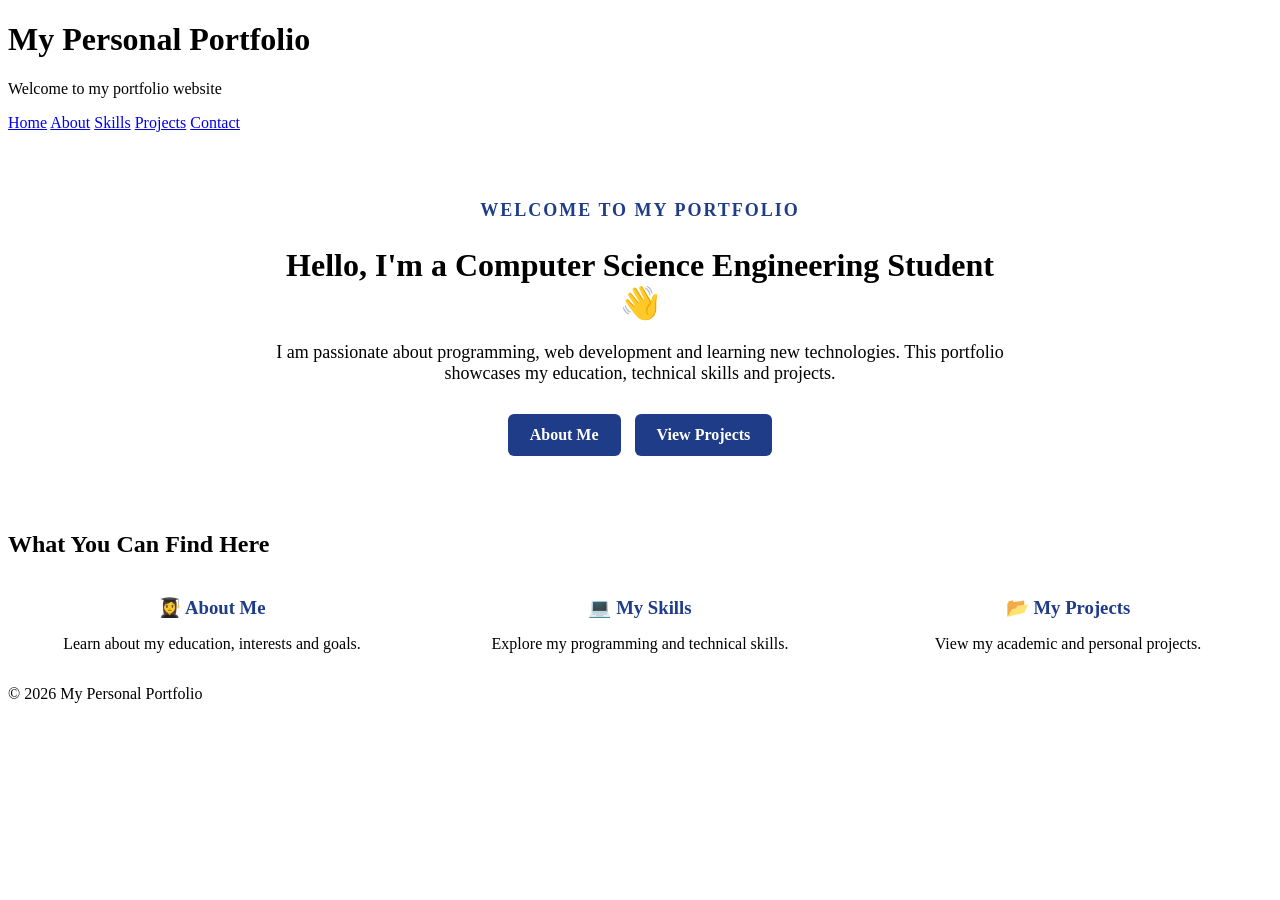
==== index.html @ 9970aa61 "Add files via upload" ====
<!DOCTYPE html>
<html lang="en">

<head>
    <meta charset="UTF-8">
    <meta name="viewport" content="width=device-width, initial-scale=1.0">

    <title>My Personal Portfolio</title>

    <link rel="stylesheet" href="style.css">
</head>

<body>

    <!-- Header -->
    <header>
        <h1>My Personal Portfolio</h1>
        <p>Welcome to my portfolio website</p>
    </header>

    <!-- Navigation -->
    <nav>
        <a href="index.html">Home</a>
        <a href="about.html">About</a>
        <a href="skills.html">Skills</a>
        <a href="projects.html">Projects</a>
        <a href="contact.html">Contact</a>
    </nav>

    <!-- Main Content -->
    <main>

        <section class="hero">

            <div class="hero-text">

                <p class="welcome">WELCOME TO MY PORTFOLIO</p>

                <h2>Hello, I'm a Computer Science Engineering Student 👋</h2>

                <p>
                    I am passionate about programming, web development
                    and learning new technologies. This portfolio
                    showcases my education, technical skills and projects.
                </p>

                <div class="buttons">
                    <a href="about.html" class="button">About Me</a>
                    <a href="projects.html" class="button">View Projects</a>
                </div>

            </div>

        </section>

        <!-- Quick Information -->
        <section>

            <h2>What You Can Find Here</h2>

            <div class="cards">

                <article class="card">
                    <h3>👩‍🎓 About Me</h3>
                    <p>
                        Learn about my education, interests and goals.
                    </p>
                </article>

                <article class="card">
                    <h3>💻 My Skills</h3>
                    <p>
                        Explore my programming and technical skills.
                    </p>
                </article>

                <article class="card">
                    <h3>📂 My Projects</h3>
                    <p>
                        View my academic and personal projects.
                    </p>
                </article>

            </div>

        </section>

    </main>

    <!-- Footer -->
    <footer>
        <p>&copy; 2026 My Personal Portfolio</p>
    </footer>

</body>

</html>
---- style.css ----
/* Home Page */

.hero {
    text-align: center;
    padding: 50px 30px;
}

.hero-text {
    max-width: 750px;
    margin: auto;
}

.welcome {
    color: #1f3c88;
    font-weight: bold;
    letter-spacing: 2px;
    margin-bottom: 10px;
}

.hero h2 {
    font-size: 32px;
    margin-bottom: 20px;
}

.hero p {
    font-size: 18px;
    margin-bottom: 20px;
}

.buttons {
    margin-top: 25px;
}

.button {
    display: inline-block;
    background-color: #1f3c88;
    color: white;
    text-decoration: none;
    padding: 12px 22px;
    margin: 5px;
    border-radius: 6px;
    font-weight: bold;
}

.button:hover {
    background-color: #162447;
}

/* Cards */

.cards {
    display: flex;
    gap: 20px;
    justify-content: center;
}

.card {
    flex: 1;
    text-align: center;
}

.card h3 {
    color: #1f3c88;
    margin-bottom: 10px;
}

/* Mobile */

@media (max-width: 700px) {

    .cards {
        flex-direction: column;
    }

    .hero h2 {
        font-size: 26px;
    }
}
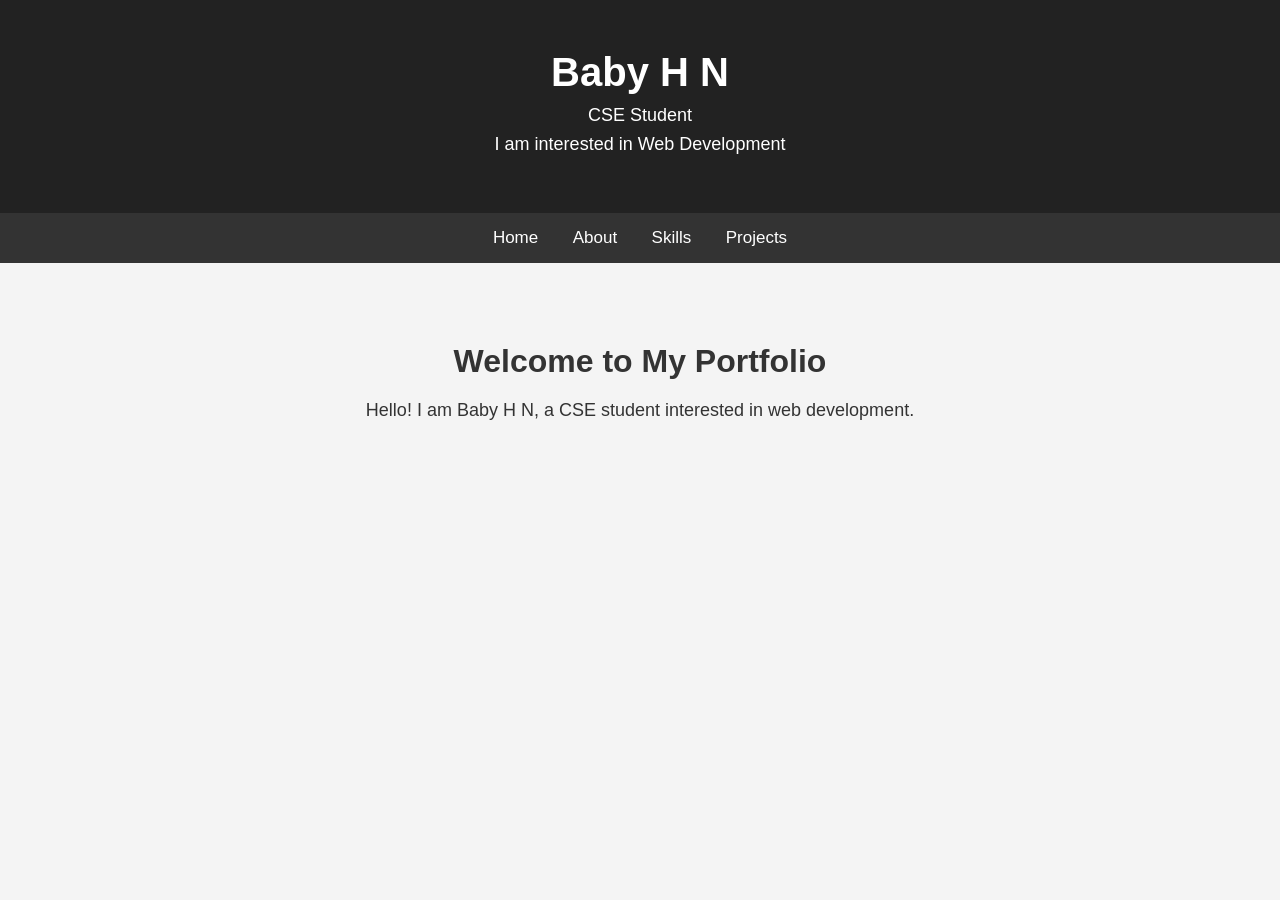
==== commit 21c3abe5: "Add files via upload" ====
--- a/index.html
+++ b/index.html
@@ -1,97 +1,32 @@
 <!DOCTYPE html>
 <html lang="en">
-
 <head>
+    
     <meta charset="UTF-8">
     <meta name="viewport" content="width=device-width, initial-scale=1.0">
-
-    <title>My Personal Portfolio</title>
-
+    <title>Baby H N - Personal Portfolio</title>
     <link rel="stylesheet" href="style.css">
 </head>
 
 <body>
 
-    <!-- Header -->
     <header>
-        <h1>My Personal Portfolio</h1>
-        <p>Welcome to my portfolio website</p>
+        <h1>Baby H N</h1>
+        <p>CSE Student</p>
+        <p>I am interested in Web Development</p>
     </header>
 
-    <!-- Navigation -->
     <nav>
         <a href="index.html">Home</a>
         <a href="about.html">About</a>
         <a href="skills.html">Skills</a>
-        <a href="projects.html">Projects</a>
-        <a href="contact.html">Contact</a>
+        <a href="project.html">Projects</a>
     </nav>
 
-    <!-- Main Content -->
     <main>
-
-        <section class="hero">
-
-            <div class="hero-text">
-
-                <p class="welcome">WELCOME TO MY PORTFOLIO</p>
-
-                <h2>Hello, I'm a Computer Science Engineering Student 👋</h2>
-
-                <p>
-                    I am passionate about programming, web development
-                    and learning new technologies. This portfolio
-                    showcases my education, technical skills and projects.
-                </p>
-
-                <div class="buttons">
-                    <a href="about.html" class="button">About Me</a>
-                    <a href="projects.html" class="button">View Projects</a>
-                </div>
-
-            </div>
-
-        </section>
-
-        <!-- Quick Information -->
-        <section>
-
-            <h2>What You Can Find Here</h2>
-
-            <div class="cards">
-
-                <article class="card">
-                    <h3>👩‍🎓 About Me</h3>
-                    <p>
-                        Learn about my education, interests and goals.
-                    </p>
-                </article>
-
-                <article class="card">
-                    <h3>💻 My Skills</h3>
-                    <p>
-                        Explore my programming and technical skills.
-                    </p>
-                </article>
-
-                <article class="card">
-                    <h3>📂 My Projects</h3>
-                    <p>
-                        View my academic and personal projects.
-                    </p>
-                </article>
-
-            </div>
-
-        </section>
-
+        <h2>Welcome to My Portfolio</h2>
+        <p>Hello! I am Baby H N, a CSE student interested in web development.</p>
     </main>
 
-    <!-- Footer -->
-    <footer>
-        <p>&copy; 2026 My Personal Portfolio</p>
-    </footer>
-
 </body>
-
 </html>
--- a/style.css
+++ b/style.css
@@ -1,78 +1,57 @@
-/* Home Page */
-
-.hero {
-    text-align: center;
-    padding: 50px 30px;
+* {
+    margin: 0;
+    padding: 0;
+    box-sizing: border-box;
 }
 
-.hero-text {
-    max-width: 750px;
-    margin: auto;
+body {
+    font-family: Arial, sans-serif;
+    background-color: #f4f4f4;
+    color: #333;
+    text-align: center;
 }
 
-.welcome {
-    color: #1f3c88;
-    font-weight: bold;
-    letter-spacing: 2px;
+header {
+    background-color: #222;
+    color: white;
+    padding: 50px 20px;
+}
+
+header h1 {
+    font-size: 40px;
     margin-bottom: 10px;
 }
 
-.hero h2 {
+header p {
+    font-size: 18px;
+    margin: 8px;
+}
+
+nav {
+    background-color: #333;
+    padding: 15px;
+}
+
+nav a {
+    color: white;
+    text-decoration: none;
+    margin: 0 15px;
+    font-size: 17px;
+}
+
+nav a:hover {
+    color: #00bcd4;
+}
+
+main {
+    padding: 80px 20px;
+}
+
+main h2 {
     font-size: 32px;
     margin-bottom: 20px;
 }
 
-.hero p {
+main p {
     font-size: 18px;
-    margin-bottom: 20px;
-}
-
-.buttons {
-    margin-top: 25px;
-}
-
-.button {
-    display: inline-block;
-    background-color: #1f3c88;
-    color: white;
-    text-decoration: none;
-    padding: 12px 22px;
-    margin: 5px;
-    border-radius: 6px;
-    font-weight: bold;
-}
-
-.button:hover {
-    background-color: #162447;
-}
-
-/* Cards */
-
-.cards {
-    display: flex;
-    gap: 20px;
-    justify-content: center;
-}
-
-.card {
-    flex: 1;
-    text-align: center;
-}
-
-.card h3 {
-    color: #1f3c88;
-    margin-bottom: 10px;
-}
-
-/* Mobile */
-
-@media (max-width: 700px) {
-
-    .cards {
-        flex-direction: column;
-    }
-
-    .hero h2 {
-        font-size: 26px;
-    }
 }
